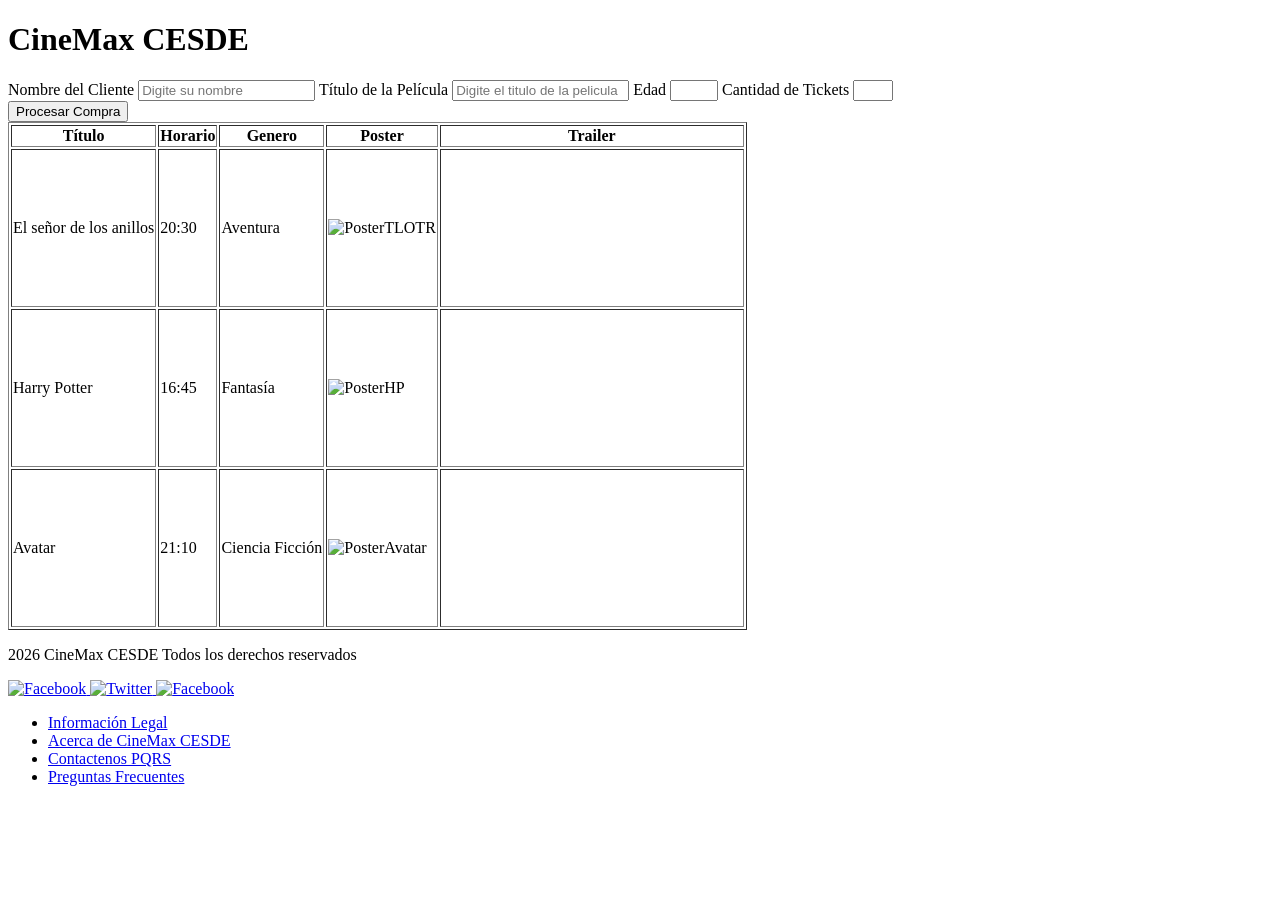
==== index.html @ 072d45e1 "Se modifican algunos aspectos del codigo HTML de acuerdo a conceptos mas avanzados vistos durante el" ====
<!DOCTYPE html>
<html lang="en">
<head>
    <meta charset="UTF-8">
    <meta name="viewport" content="width=device-width, initial-scale=1.0">
    <link rel="stylesheet" href="/proyectoIntegrador/CSS/style.css">
    <title>CineMax CESDE</title>
</head>
<body>
    <header>
        <h1>CineMax CESDE</h1>
    </header>
    <main>
        <section class="main_content">
            <div class="ticket_purchase">
                    <form action="">
                        <div class="form_purchase">
                            <label for="" class="">Nombre del Cliente
                                <input type="text" name="" id="" placeholder="Digite su nombre" class="purchase_input" aria-label="Nombre del Cliente">
                            </label>
                            <label for="">Título de la Película
                                <input type="text" name="" id="" placeholder="Digite el titulo de la pelicula" class="purchase_input" aria-label="Titulo de la Pelicula">
                            </label>
                            <label for="">Edad
                                <input type="number" name="" id="" min="2" max="99" class="purchase_input" aria-label="Edad">
                            </label>
                            <label for="">Cantidad de Tickets
                                <input type="number" name="" id="" min="1" max="9" class="purchase_input" aria-label="Cantidad de Tickets">
                            </label>
                        </div>
                        <div class="form_actions">
                            <button type="submit">Procesar Compra</button>
                        </div>
                    </form>
            </div>
            <div class="movies_list">
                 <!--Creación de la tabla contenedora de la cartelera de cine-->
                <table border="1">
                    <thead>
                        <!--Definición de los titulos en las columnas de la tabla-->
                        <tr>
                            <th>Título</th>
                            <th>Horario</th>
                            <th>Genero</th>
                            <th>Poster</th>
                            <th>Trailer</th>
                        </tr>
                    </thead>
                    <tbody>
                        <tr>
                            <td>El señor de los anillos</td>
                            <td>20:30</td>
                            <td>Aventura</td>
                            <td>
                                <img src="/proyectoIntegrador/img/TLOTR.jpg" alt="PosterTLOTR">
                            </td>
                            <td>
                                <iframe src="https://www.youtube.com/embed/LbfMDwc4azU?si=qCzIuHfO63Cb4S1R" frameborder="0" title="TrailerTLOTF"></iframe>
                            </td>
                        </tr>
                        <tr>
                            <td>Harry Potter</td>
                            <td>16:45</td>
                            <td>Fantasía</td>
                            <td>
                                <img src="/proyectoIntegrador/img/HPOOF.jpg" alt="PosterHP">
                            </td>
                            <td>
                                <iframe src="https://www.youtube.com/embed/jdEulcjAvQI?si=0uWUv2d4bIsIaGHV" title="TrailerHP" frameborder="0"></iframe>
                            </td>
                        </tr>
                        <tr>
                            <td>Avatar</td>
                            <td>21:10</td>
                            <td>Ciencia Ficción</td>
                            <td>
                                <img src="/proyectoIntegrador/img/Avatar.jpg" alt="PosterAvatar">
                            </td>
                            <td>
                                <iframe src="https://www.youtube.com/embed/aVdO-cx-McA?si=-df82sQ8AcmzRlBI" frameborder="0" title="AvatarTrailer"></iframe>
                            </td>
                        </tr>
                    </tbody>
                </table>
            </div>        
        </section>
    </main>
    <footer>
        <section class="footer_information">
            <div class="footer_version">
                <p>2026 CineMax CESDE Todos los derechos reservados</p>
            </div>
            <div class="footer_contact">
                <a href="#" class="social_link" aria-label="Facebook">
                    <img src="" alt="Facebook">
                </a>
                <a href="#" class="social_link" aria-label="Twitter">
                    <img src="" alt="Twitter">
                </a>
                <a href="#" class="social_link" aria-label="Instagram">
                    <img src="" alt="Facebook">
                </a>
            </div>
            <div class="footer_legal">
                <ul>
                    <li>
                        <a href="#">Información Legal</a>
                    </li>
                    <li>
                        <a href="#">Acerca de CineMax CESDE</a>
                    </li>
                    <li>
                        <a href="#">Contactenos PQRS</a>
                    </li>
                    <li>
                        <a href="#">Preguntas Frecuentes</a>
                    </li>
                </ul>
            </div>
        </section>
    </footer>
</body>
</html>
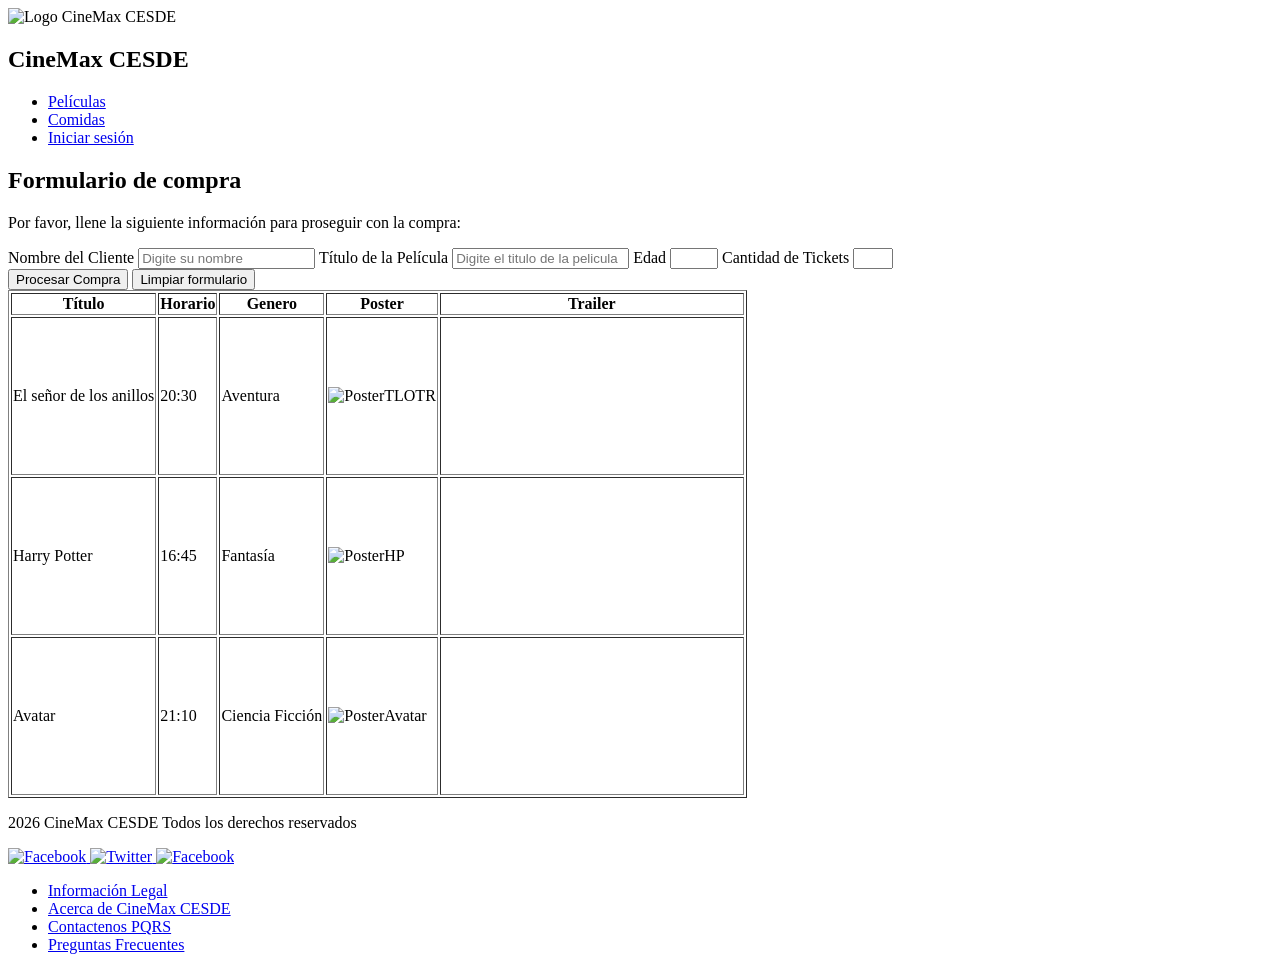
==== commit ce30cb99: "Se agregan las imagenes para el contacto y el logo de la pagina. Se agrega la hoja de estilos y los " ====
--- a/index.html
+++ b/index.html
@@ -8,30 +8,46 @@
 </head>
 <body>
     <header>
-        <h1>CineMax CESDE</h1>
+        <section class="header_section">
+            <div class="header_brand">
+                <img src="/proyectoIntegrador/img/logo1.png" alt="Logo CineMax CESDE" class="header_logo">
+                <h1 class="header_title">CineMax CESDE</h1>
+            </div>
+            <nav class="header_nav">
+                <ul>
+                    <li><a href="#">Películas</a></li>
+                    <li><a href="#">Comidas</a></li>
+                    <li><a href="#">Iniciar sesión</a></li>
+                </ul>
+            </nav>
+        </section>
+
     </header>
     <main>
         <section class="main_content">
             <div class="ticket_purchase">
-                    <form action="">
-                        <div class="form_purchase">
-                            <label for="" class="">Nombre del Cliente
-                                <input type="text" name="" id="" placeholder="Digite su nombre" class="purchase_input" aria-label="Nombre del Cliente">
-                            </label>
-                            <label for="">Título de la Película
-                                <input type="text" name="" id="" placeholder="Digite el titulo de la pelicula" class="purchase_input" aria-label="Titulo de la Pelicula">
-                            </label>
-                            <label for="">Edad
-                                <input type="number" name="" id="" min="2" max="99" class="purchase_input" aria-label="Edad">
-                            </label>
-                            <label for="">Cantidad de Tickets
-                                <input type="number" name="" id="" min="1" max="9" class="purchase_input" aria-label="Cantidad de Tickets">
-                            </label>
-                        </div>
-                        <div class="form_actions">
-                            <button type="submit">Procesar Compra</button>
-                        </div>
-                    </form>
+                <h2><strong>Formulario de compra</strong></h2>
+                <p>Por favor, llene la siguiente información para proseguir con la compra: </p>
+                <form action="">
+                    <div class="form_purchase">
+                        <label for="" class="">Nombre del Cliente
+                            <input type="text" name="" id="" placeholder="Digite su nombre" class="purchase_input" aria-label="Nombre del Cliente" required>
+                        </label>
+                        <label for="">Título de la Película
+                            <input type="text" name="" id="" placeholder="Digite el titulo de la pelicula" class="purchase_input" aria-label="Titulo de la Pelicula" required>
+                        </label>
+                         <label for="">Edad
+                             <input type="number" name="" id="" min="2" max="99" class="purchase_input" aria-label="Edad" required>
+                        </label>
+                        <label for="">Cantidad de Tickets
+                             <input type="number" name="" id="" min="1" max="9" class="purchase_input" aria-label="Cantidad de Tickets" required>
+                        </label>
+                    </div>
+                    <div class="form_actions">
+                        <button type="submit">Procesar Compra</button>
+                        <button type="reset">Limpiar formulario</button>
+                    </div>
+                </form>
             </div>
             <div class="movies_list">
                  <!--Creación de la tabla contenedora de la cartelera de cine-->
@@ -92,13 +108,13 @@
             </div>
             <div class="footer_contact">
                 <a href="#" class="social_link" aria-label="Facebook">
-                    <img src="" alt="Facebook">
+                    <img src="/proyectoIntegrador/img/Facebook.svg" alt="Facebook">
                 </a>
                 <a href="#" class="social_link" aria-label="Twitter">
-                    <img src="" alt="Twitter">
+                    <img src="/proyectoIntegrador/img/Twitter.svg" alt="Twitter">
                 </a>
                 <a href="#" class="social_link" aria-label="Instagram">
-                    <img src="" alt="Facebook">
+                    <img src="/proyectoIntegrador/img/Intagram.svg" alt="Facebook">
                 </a>
             </div>
             <div class="footer_legal">
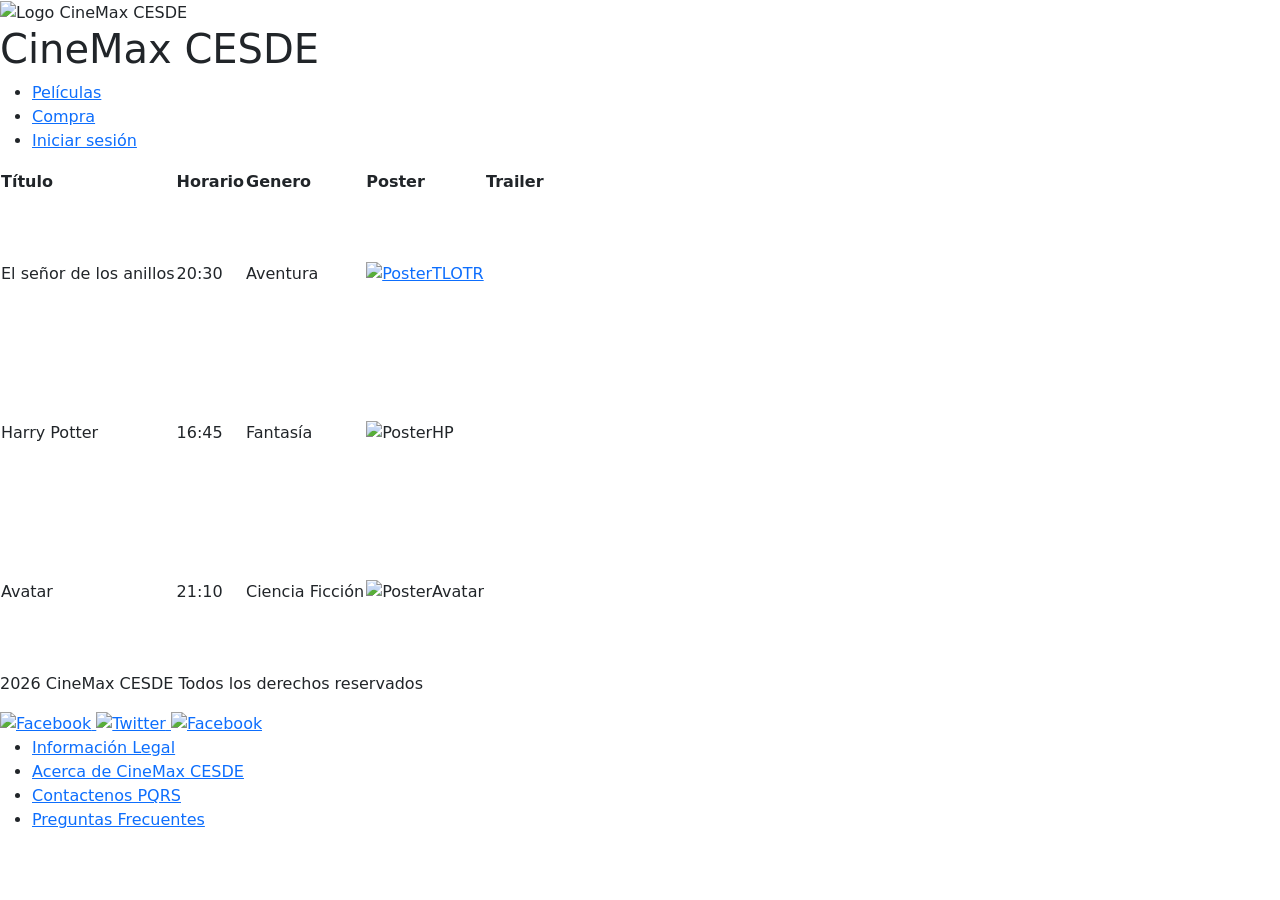
==== commit 770b481e: "Se separa la lista de peliculas y el formulario de compra en dos paginas diferentes antes de aplicar" ====
--- a/index.html
+++ b/index.html
@@ -3,6 +3,7 @@
 <head>
     <meta charset="UTF-8">
     <meta name="viewport" content="width=device-width, initial-scale=1.0">
+    <link href="https://cdn.jsdelivr.net/npm/bootstrap@5.3.8/dist/css/bootstrap.min.css" rel="stylesheet" integrity="sha384-sRIl4kxILFvY47J16cr9ZwB07vP4J8+LH7qKQnuqkuIAvNWLzeN8tE5YBujZqJLB" crossorigin="anonymous">
     <link rel="stylesheet" href="/proyectoIntegrador/CSS/style.css">
     <title>CineMax CESDE</title>
 </head>
@@ -15,8 +16,8 @@
             </div>
             <nav class="header_nav">
                 <ul>
-                    <li><a href="#">Películas</a></li>
-                    <li><a href="#">Comidas</a></li>
+                    <li><a href="/proyectoIntegrador/index.html">Películas</a></li>
+                    <li><a href="/proyectoIntegrador/purchaseForm.html">Compra</a></li>
                     <li><a href="#">Iniciar sesión</a></li>
                 </ul>
             </nav>
@@ -24,34 +25,10 @@
 
     </header>
     <main>
-        <section class="main_content">
-            <div class="ticket_purchase">
-                <h2><strong>Formulario de compra</strong></h2>
-                <p>Por favor, llene la siguiente información para proseguir con la compra: </p>
-                <form action="">
-                    <div class="form_purchase">
-                        <label for="" class="">Nombre del Cliente
-                            <input type="text" name="" id="" placeholder="Digite su nombre" class="purchase_input" aria-label="Nombre del Cliente" required>
-                        </label>
-                        <label for="">Título de la Película
-                            <input type="text" name="" id="" placeholder="Digite el titulo de la pelicula" class="purchase_input" aria-label="Titulo de la Pelicula" required>
-                        </label>
-                         <label for="">Edad
-                             <input type="number" name="" id="" min="2" max="99" class="purchase_input" aria-label="Edad" required>
-                        </label>
-                        <label for="">Cantidad de Tickets
-                             <input type="number" name="" id="" min="1" max="9" class="purchase_input" aria-label="Cantidad de Tickets" required>
-                        </label>
-                    </div>
-                    <div class="form_actions">
-                        <button type="submit">Procesar Compra</button>
-                        <button type="reset">Limpiar formulario</button>
-                    </div>
-                </form>
-            </div>
+        <section class="main_content"> 
             <div class="movies_list">
                  <!--Creación de la tabla contenedora de la cartelera de cine-->
-                <table border="1">
+                <table>
                     <thead>
                         <!--Definición de los titulos en las columnas de la tabla-->
                         <tr>
@@ -68,7 +45,9 @@
                             <td>20:30</td>
                             <td>Aventura</td>
                             <td>
-                                <img src="/proyectoIntegrador/img/TLOTR.jpg" alt="PosterTLOTR">
+                                <a href="">
+                                    <img src="/proyectoIntegrador/img/TLOTR.jpg" alt="PosterTLOTR">
+                                </a>                                
                             </td>
                             <td>
                                 <iframe src="https://www.youtube.com/embed/LbfMDwc4azU?si=qCzIuHfO63Cb4S1R" frameborder="0" title="TrailerTLOTF"></iframe>
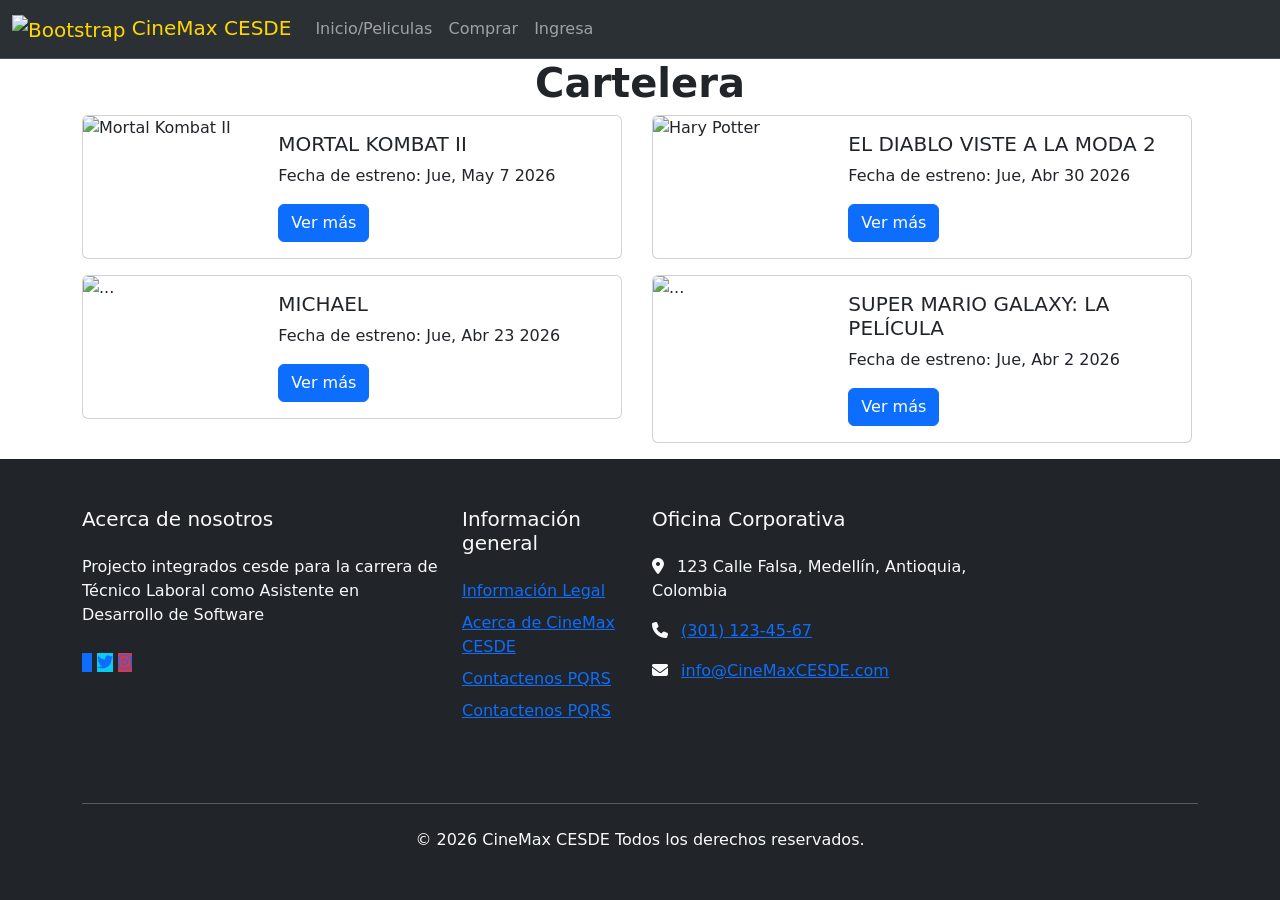
==== commit 14a35fbe: "Se agreegan estilos bootstrap al la pagina de inicio la cual es la misma pagina donde se ve la carte" ====
--- a/index.html
+++ b/index.html
@@ -1,118 +1,171 @@
 <!DOCTYPE html>
 <html lang="en">
+
 <head>
     <meta charset="UTF-8">
     <meta name="viewport" content="width=device-width, initial-scale=1.0">
-    <link href="https://cdn.jsdelivr.net/npm/bootstrap@5.3.8/dist/css/bootstrap.min.css" rel="stylesheet" integrity="sha384-sRIl4kxILFvY47J16cr9ZwB07vP4J8+LH7qKQnuqkuIAvNWLzeN8tE5YBujZqJLB" crossorigin="anonymous">
+    <link href="https://cdn.jsdelivr.net/npm/bootstrap@5.3.8/dist/css/bootstrap.min.css" rel="stylesheet"
+        integrity="sha384-sRIl4kxILFvY47J16cr9ZwB07vP4J8+LH7qKQnuqkuIAvNWLzeN8tE5YBujZqJLB" crossorigin="anonymous">
+        <link href="https://cdnjs.cloudflare.com/ajax/libs/font-awesome/6.4.2/css/all.min.css" rel="stylesheet">
     <link rel="stylesheet" href="/proyectoIntegrador/CSS/style.css">
     <title>CineMax CESDE</title>
 </head>
+
 <body>
     <header>
-        <section class="header_section">
-            <div class="header_brand">
-                <img src="/proyectoIntegrador/img/logo1.png" alt="Logo CineMax CESDE" class="header_logo">
-                <h1 class="header_title">CineMax CESDE</h1>
-            </div>
-            <nav class="header_nav">
-                <ul>
-                    <li><a href="/proyectoIntegrador/index.html">Películas</a></li>
-                    <li><a href="/proyectoIntegrador/purchaseForm.html">Compra</a></li>
-                    <li><a href="#">Iniciar sesión</a></li>
-                </ul>
-            </nav>
-        </section>
-
+        <nav class="navbar navbar-expand-lg bg-body-tertiary bg-dark border-bottom border-body" data-bs-theme="dark">
+            <section class="container-fluid">
+                <a class="navbar-brand" href="#" style="color: #FFD700;">
+                    <img src="/proyectoIntegrador/img/logo1.png" alt="Bootstrap" width="30" height="24" class="header_img">
+                    CineMax CESDE
+                </a>
+                <button class="navbar-toggler" type="button" data-bs-toggle="collapse" data-bs-target="#navbarNavAltMarkup" aria-controls="navbarNavAltMarkup" aria-expanded="false" aria-label="Toggle navigation">
+                <span class="navbar-toggler-icon"></span>
+                </button>
+                <section class="collapse navbar-collapse" id="navbarNavAltMarkup">
+                    <sectin class="navbar-nav">
+                        <a class="nav-link font_color" aria-current="page" href="/proyectoIntegrador/index.html">Inicio/Peliculas</a>
+                        <a class="nav-link font_color" href="/proyectoIntegrador/purchaseForm.html">Comprar</a>
+                        <a class="nav-link font_color" href="#">Ingresa</a>
+                    </section>
+                </section>
+            </section>
+        </nav>
     </header>
     <main>
-        <section class="main_content"> 
-            <div class="movies_list">
-                 <!--Creación de la tabla contenedora de la cartelera de cine-->
-                <table>
-                    <thead>
-                        <!--Definición de los titulos en las columnas de la tabla-->
-                        <tr>
-                            <th>Título</th>
-                            <th>Horario</th>
-                            <th>Genero</th>
-                            <th>Poster</th>
-                            <th>Trailer</th>
-                        </tr>
-                    </thead>
-                    <tbody>
-                        <tr>
-                            <td>El señor de los anillos</td>
-                            <td>20:30</td>
-                            <td>Aventura</td>
-                            <td>
-                                <a href="">
-                                    <img src="/proyectoIntegrador/img/TLOTR.jpg" alt="PosterTLOTR">
-                                </a>                                
-                            </td>
-                            <td>
-                                <iframe src="https://www.youtube.com/embed/LbfMDwc4azU?si=qCzIuHfO63Cb4S1R" frameborder="0" title="TrailerTLOTF"></iframe>
-                            </td>
-                        </tr>
-                        <tr>
-                            <td>Harry Potter</td>
-                            <td>16:45</td>
-                            <td>Fantasía</td>
-                            <td>
-                                <img src="/proyectoIntegrador/img/HPOOF.jpg" alt="PosterHP">
-                            </td>
-                            <td>
-                                <iframe src="https://www.youtube.com/embed/jdEulcjAvQI?si=0uWUv2d4bIsIaGHV" title="TrailerHP" frameborder="0"></iframe>
-                            </td>
-                        </tr>
-                        <tr>
-                            <td>Avatar</td>
-                            <td>21:10</td>
-                            <td>Ciencia Ficción</td>
-                            <td>
-                                <img src="/proyectoIntegrador/img/Avatar.jpg" alt="PosterAvatar">
-                            </td>
-                            <td>
-                                <iframe src="https://www.youtube.com/embed/aVdO-cx-McA?si=-df82sQ8AcmzRlBI" frameborder="0" title="AvatarTrailer"></iframe>
-                            </td>
-                        </tr>
-                    </tbody>
-                </table>
-            </div>        
+         <section class="container">
+                <section class="grid-box col-12 text-center container_cartelera">
+                    <h1 class="container_cartelera"><strong>Cartelera</strong></h1>
+                </section>
+            <section class="row">
+                <section class="grid-box col-sm-12 col-md-3 col-lg-6 movie_card">
+                    <section class="card mb-3" style="max-width: 540px;">
+                        <section class="row g-0">
+                            <section class="col-md-4">
+                                <img src="/proyectoIntegrador/img/MortalKombat.jpg" class="img-fluid rounded-start"
+                                    alt="Mortal Kombat II">
+                            </section>
+                            <section class="col-md-8">
+                                <section class="card-body">
+                                    <h5 class="card-title">MORTAL KOMBAT II</h5>
+                                    <p>Fecha de estreno: Jue, May 7 2026</p>
+                                    <a href="#" class="btn btn-primary allButton">Ver más</a>
+                                </section>
+                            </section>
+                        </section>
+                    </section>
+                </section>
+                <section class="grid-box col-sm-12 col-md-3 col-lg-6 movie_card">
+                    <section class="card mb-3" style="max-width: 540px;">
+                        <section class="row g-0">
+                            <section class="col-md-4">
+                                <img src="/proyectoIntegrador/img/elDiabloVisteAlaModa.jpg"
+                                    class="img-fluid rounded-start" alt="Hary Potter">
+                            </section>
+                            <section class="col-md-8">
+                                <section class="card-body">
+                                    <h5 class="card-title">EL DIABLO VISTE A LA MODA 2</h5>
+                                    <P>Fecha de estreno: Jue, Abr 30 2026</P>
+                                    <a href="#" class="btn btn-primary allButton">Ver más</a>
+                                </section>
+                            </section>
+                        </section>
+                    </section>
+                </section>
+                <section class="grid-box col-sm-12 col-md-3 col-lg-6 movie_card">
+                    <section class="card mb-3" style="max-width: 540px;">
+                        <section class="row g-0">
+                            <section class="col-md-4">
+                                <img src="/proyectoIntegrador/img/Michael.jpg" class="img-fluid rounded-start"
+                                    alt="...">
+                            </section>
+                            <section class="col-md-8">
+                                <section class="card-body">
+                                    <h5 class="card-title">MICHAEL</h5>
+                                    <p>Fecha de estreno: Jue, Abr 23 2026</p>
+                                    <a href="#" class="btn btn-primary allButton">Ver más</a>
+                                </section>
+                            </section>
+                        </section>
+                    </section>
+                </section>
+                <section class="grid-box col-sm-12 col-md-3 col-lg-6 movie_card">
+                    <section class="card mb-3" style="max-width: 540px;">
+                        <section class="row g-0">
+                            <section class="col-md-4">
+                                <img src="/proyectoIntegrador/img/SuperMarioGalaxy.jpg" class="img-fluid rounded-start"
+                                    alt="...">
+                            </section>
+                            <section class="col-md-8">
+                                <section class="card-body">
+                                    <h5 class="card-title">SUPER MARIO GALAXY: LA PELÍCULA</h5>
+                                    <p>Fecha de estreno: Jue, Abr 2 2026</p>
+                                    <a href="#" class="btn btn-primary allButton">Ver más</a>
+                                </section>
+                            </section>
+                        </section>
+                    </section>
+                </section>
+            </section>
         </section>
     </main>
-    <footer>
-        <section class="footer_information">
-            <div class="footer_version">
-                <p>2026 CineMax CESDE Todos los derechos reservados</p>
-            </div>
-            <div class="footer_contact">
-                <a href="#" class="social_link" aria-label="Facebook">
-                    <img src="/proyectoIntegrador/img/Facebook.svg" alt="Facebook">
-                </a>
-                <a href="#" class="social_link" aria-label="Twitter">
-                    <img src="/proyectoIntegrador/img/Twitter.svg" alt="Twitter">
-                </a>
-                <a href="#" class="social_link" aria-label="Instagram">
-                    <img src="/proyectoIntegrador/img/Intagram.svg" alt="Facebook">
-                </a>
-            </div>
-            <div class="footer_legal">
-                <ul>
-                    <li>
-                        <a href="#">Información Legal</a>
-                    </li>
-                    <li>
-                        <a href="#">Acerca de CineMax CESDE</a>
-                    </li>
-                    <li>
-                        <a href="#">Contactenos PQRS</a>
-                    </li>
-                    <li>
-                        <a href="#">Preguntas Frecuentes</a>
-                    </li>
-                </ul>
-            </div>
+    
+    <footer class="bg-dark text-light py-5">
+        <section class="container">
+            <section class="row g-4">
+                <!-- Company Info -->
+                <section class="col-lg-4 col-md-6">
+                    <h5 class="mb-4">Acerca de nosotros</h5>
+                    <p class="mb-4">Projecto integrados cesde para la carrera de Técnico Laboral como Asistente en Desarrollo de Software</p>
+                    <section class="social-links">
+                        <a href="#" class="social-icon bg-primary"><i class="fab fa-facebook-f"></i></a>
+                        <a href="#" class="social-icon bg-info"><i class="fab fa-twitter"></i></a>
+                        <a href="#" class="social-icon bg-danger"><i class="fab fa-instagram"></i></a>
+                    </section>
+                </section>
+
+                <!-- Quick Links -->
+                <section class="col-lg-2 col-md-6">
+                    <h5 class="mb-4">Información general</h5>
+                    <ul class="list-unstyled">
+                        <li class="mb-2"><a href="#" class="footer-link">Información Legal</a></li>
+                        <li class="mb-2"><a href="#" class="footer-link">Acerca de CineMax CESDE</a></li>
+                        <li class="mb-2"><a href="#" class="footer-link">Contactenos PQRS</a></li>
+                        <li class="mb-2"><a href="#" class="footer-link">Contactenos PQRS</a></li>
+                    </ul>
+                </section>
+                <!-- Contact Info -->
+                <section class="col-lg-4 col-md-6">
+                    <h5 class="mb-4">Oficina Corporativa</h5>
+                    <ul class="list-unstyled">
+                        <li class="mb-3">
+                            <i class="fas fa-map-marker-alt me-2"></i>
+                            123 Calle Falsa, Medellín, Antioquia, Colombia
+                        </li>
+                        <li class="mb-3">
+                            <i class="fas fa-phone me-2"></i>
+                            <a href="tel:+1234567890" class="footer-link"> (301) 123-45-67</a>
+                        </li>
+                        <li class="mb-3">
+                            <i class="fas fa-envelope me-2"></i>
+                            <a href="mailto:contact@example.com" class="footer-link"> info@CineMaxCESDE.com</a>
+                        </li>
+                    </ul>
+                </section>
+            </section>
+
+            <!-- Copyright -->
+            <section class="row mt-5">
+                <section class="col-12">
+                    <hr class="mb-4">
+                    <section class="text-center">
+                        <p class="mb-0">&copy; 2026 CineMax CESDE Todos los derechos reservados.</p>
+                    </section>
+                </section>
+            </section>
         </section>
     </footer>
+    
 </body>
+
 </html>
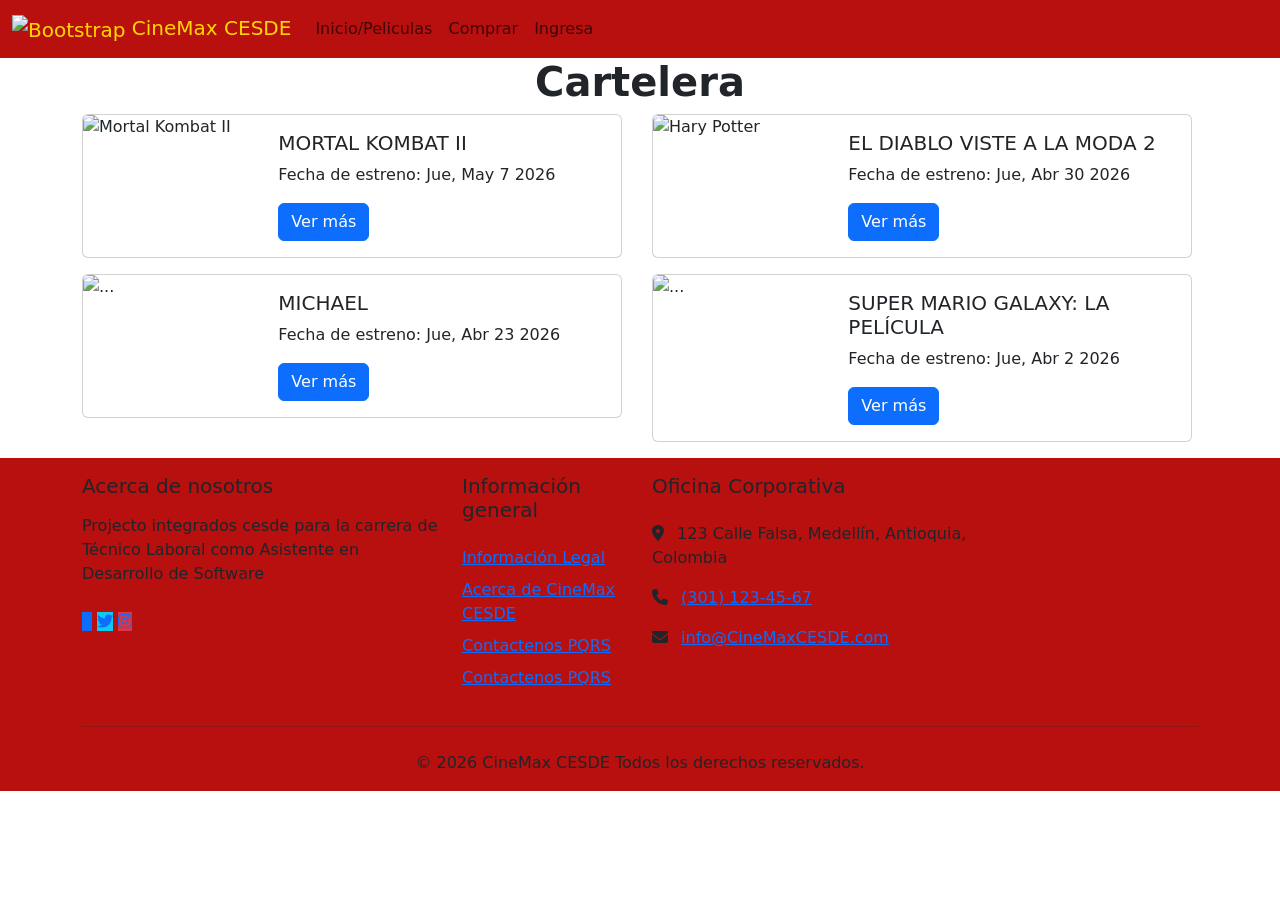
==== commit 5d596d47: "Se ha realizado la creación de la pagina que muestra el detalle de la pelicula la cual contiene el p" ====
--- a/index.html
+++ b/index.html
@@ -6,40 +6,45 @@
     <meta name="viewport" content="width=device-width, initial-scale=1.0">
     <link href="https://cdn.jsdelivr.net/npm/bootstrap@5.3.8/dist/css/bootstrap.min.css" rel="stylesheet"
         integrity="sha384-sRIl4kxILFvY47J16cr9ZwB07vP4J8+LH7qKQnuqkuIAvNWLzeN8tE5YBujZqJLB" crossorigin="anonymous">
-        <link href="https://cdnjs.cloudflare.com/ajax/libs/font-awesome/6.4.2/css/all.min.css" rel="stylesheet">
+    <link href="https://cdnjs.cloudflare.com/ajax/libs/font-awesome/6.4.2/css/all.min.css" rel="stylesheet">
     <link rel="stylesheet" href="/proyectoIntegrador/CSS/style.css">
     <title>CineMax CESDE</title>
 </head>
 
 <body>
     <header>
-        <nav class="navbar navbar-expand-lg bg-body-tertiary bg-dark border-bottom border-body" data-bs-theme="dark">
+        <nav class="navbar navbar-expand-lg" style="background-color: #B80F0F;">
             <section class="container-fluid">
                 <a class="navbar-brand" href="#" style="color: #FFD700;">
-                    <img src="/proyectoIntegrador/img/logo1.png" alt="Bootstrap" width="30" height="24" class="header_img">
+                    <img src="/proyectoIntegrador/img/logo1.png" alt="Bootstrap" width="30" height="24"
+                        class="header_img">
                     CineMax CESDE
                 </a>
-                <button class="navbar-toggler" type="button" data-bs-toggle="collapse" data-bs-target="#navbarNavAltMarkup" aria-controls="navbarNavAltMarkup" aria-expanded="false" aria-label="Toggle navigation">
-                <span class="navbar-toggler-icon"></span>
+                <button class="navbar-toggler" type="button" data-bs-toggle="collapse"
+                    data-bs-target="#navbarNavAltMarkup" aria-controls="navbarNavAltMarkup" aria-expanded="false"
+                    aria-label="Toggle navigation">
+                    <span class="navbar-toggler-icon"></span>
                 </button>
                 <section class="collapse navbar-collapse" id="navbarNavAltMarkup">
                     <sectin class="navbar-nav">
-                        <a class="nav-link font_color" aria-current="page" href="/proyectoIntegrador/index.html">Inicio/Peliculas</a>
+                        <a class="nav-link font_color" aria-current="page"
+                            href="/proyectoIntegrador/index.html">Inicio/Peliculas</a>
                         <a class="nav-link font_color" href="/proyectoIntegrador/purchaseForm.html">Comprar</a>
                         <a class="nav-link font_color" href="#">Ingresa</a>
-                    </section>
                 </section>
+            </section>
             </section>
         </nav>
     </header>
     <main>
-         <section class="container">
-                <section class="grid-box col-12 text-center container_cartelera">
-                    <h1 class="container_cartelera"><strong>Cartelera</strong></h1>
-                </section>
+        <section class="container">
+            <section class="grid-box col-12 text-center container_cartelera">
+                <h1 class="container_cartelera"><strong>Cartelera</strong></h1>
+            </section>
             <section class="row">
                 <section class="grid-box col-sm-12 col-md-3 col-lg-6 movie_card">
                     <section class="card mb-3" style="max-width: 540px;">
+                        <!-- g-0 elimina todos los margenes/espacios en el sistema de cuadriculas -->
                         <section class="row g-0">
                             <section class="col-md-4">
                                 <img src="/proyectoIntegrador/img/MortalKombat.jpg" class="img-fluid rounded-start"
@@ -66,7 +71,8 @@
                                 <section class="card-body">
                                     <h5 class="card-title">EL DIABLO VISTE A LA MODA 2</h5>
                                     <P>Fecha de estreno: Jue, Abr 30 2026</P>
-                                    <a href="#" class="btn btn-primary allButton">Ver más</a>
+                                    <a href="/proyectoIntegrador/movieDetails.html"
+                                        class="btn btn-primary allButton">Ver más</a>
                                 </section>
                             </section>
                         </section>
@@ -109,14 +115,21 @@
             </section>
         </section>
     </main>
-    
-    <footer class="bg-dark text-light py-5">
+
+    <!-- py-1 añade espacio vertical (relleno o padding) -->
+    <footer class="py-3 footer_information" style="background-color: #B80F0F;">
         <section class="container">
             <section class="row g-4">
                 <!-- Company Info -->
+                <!-- El primero col-lg sirve para definir que el elemento ocupara x numero de las 12 columnas disponibles
+                 para pantallas grandes (992px en adelante).
+                 El segundo col-md sirve para definir que el elemento ocupara x numero de las 12 columnas disponibles
+                 para pantallas medianas (computadoras de escritorio) -->
                 <section class="col-lg-4 col-md-6">
-                    <h5 class="mb-4">Acerca de nosotros</h5>
-                    <p class="mb-4">Projecto integrados cesde para la carrera de Técnico Laboral como Asistente en Desarrollo de Software</p>
+                    <!-- la clase mb- sirve para agregar margen inferior (separación) -->
+                    <h5 class="mb-3">Acerca de nosotros</h5>
+                    <p class="mb-4">Projecto integrados cesde para la carrera de Técnico Laboral como Asistente en
+                        Desarrollo de Software</p>
                     <section class="social-links">
                         <a href="#" class="social-icon bg-primary"><i class="fab fa-facebook-f"></i></a>
                         <a href="#" class="social-icon bg-info"><i class="fab fa-twitter"></i></a>
@@ -155,7 +168,8 @@
             </section>
 
             <!-- Copyright -->
-            <section class="row mt-5">
+            <!-- mt- añade margen superior al elemento -->
+            <section class="row mt-1">
                 <section class="col-12">
                     <hr class="mb-4">
                     <section class="text-center">
@@ -165,7 +179,10 @@
             </section>
         </section>
     </footer>
-    
+    <script src="https://cdn.jsdelivr.net/npm/bootstrap@5.3.8/dist/js/bootstrap.bundle.min.js"
+        integrity="sha384-FKyoEForCGlyvwx9Hj09JcYn3nv7wiPVlz7YYwJrWVcXK/BmnVDxM+D2scQbITxI"
+        crossorigin="anonymous"></script>
+
 </body>
 
 </html>
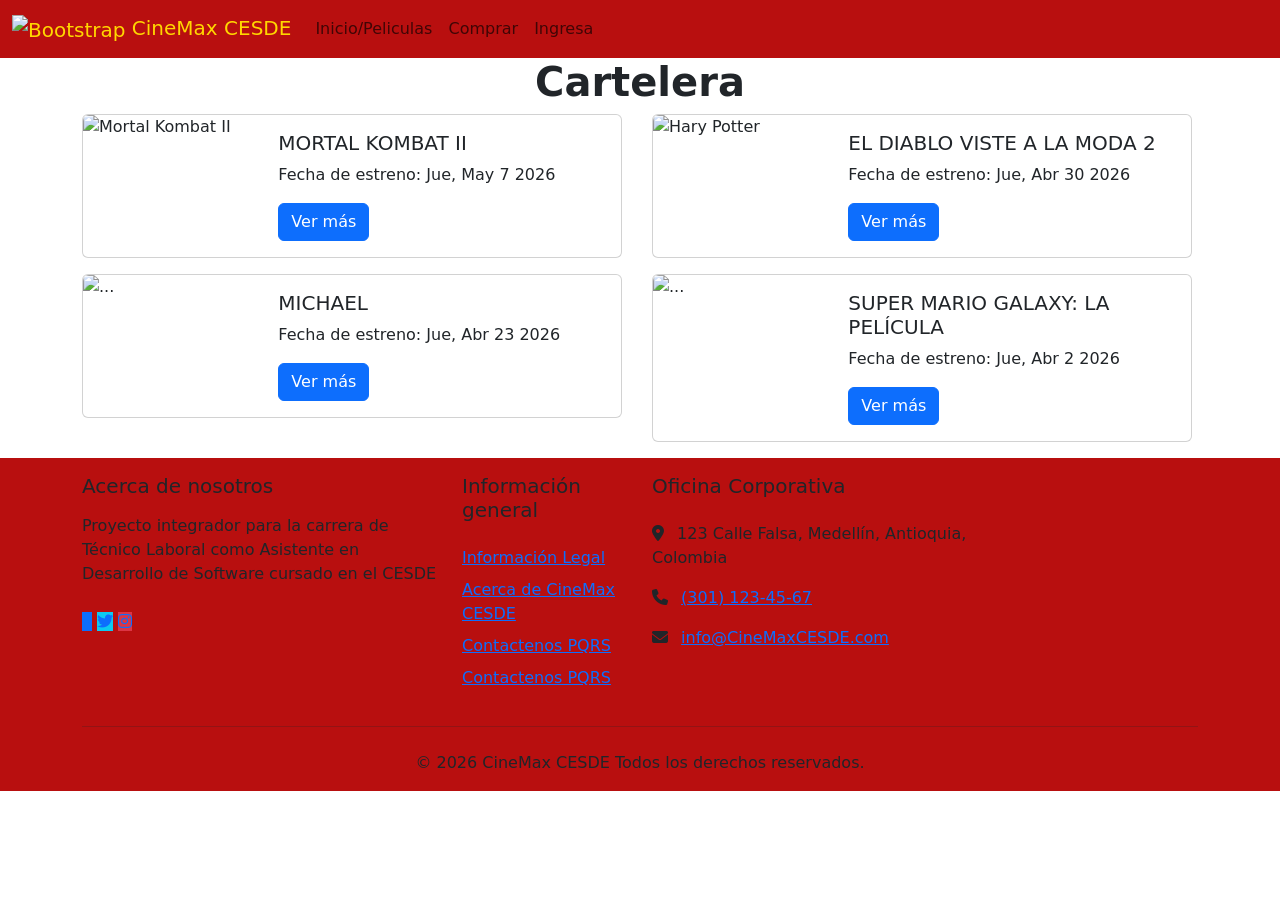
==== commit bbae578e: "Se agregan estilos a los campos de tipo fecha, hora y listas desplegables del formulario de compra. " ====
--- a/index.html
+++ b/index.html
@@ -37,7 +37,9 @@
         </nav>
     </header>
     <main>
+        <!-- Se genera el contenedor que contiene las demas etiquetas -->
         <section class="container">
+            <!-- Se determina que ocupara un espacio de 12 columnas para el total del contenedor -->
             <section class="grid-box col-12 text-center container_cartelera">
                 <h1 class="container_cartelera"><strong>Cartelera</strong></h1>
             </section>
@@ -128,8 +130,8 @@
                 <section class="col-lg-4 col-md-6">
                     <!-- la clase mb- sirve para agregar margen inferior (separación) -->
                     <h5 class="mb-3">Acerca de nosotros</h5>
-                    <p class="mb-4">Projecto integrados cesde para la carrera de Técnico Laboral como Asistente en
-                        Desarrollo de Software</p>
+                    <p class="mb-4">Proyecto integrador para la carrera de Técnico Laboral como Asistente en
+                        Desarrollo de Software cursado en el CESDE</p>
                     <section class="social-links">
                         <a href="#" class="social-icon bg-primary"><i class="fab fa-facebook-f"></i></a>
                         <a href="#" class="social-icon bg-info"><i class="fab fa-twitter"></i></a>
@@ -167,10 +169,10 @@
                 </section>
             </section>
 
-            <!-- Copyright -->
             <!-- mt- añade margen superior al elemento -->
             <section class="row mt-1">
                 <section class="col-12">
+                    <!-- Genera la linea visible que separa los links de la declaración de derechos -->
                     <hr class="mb-4">
                     <section class="text-center">
                         <p class="mb-0">&copy; 2026 CineMax CESDE Todos los derechos reservados.</p>
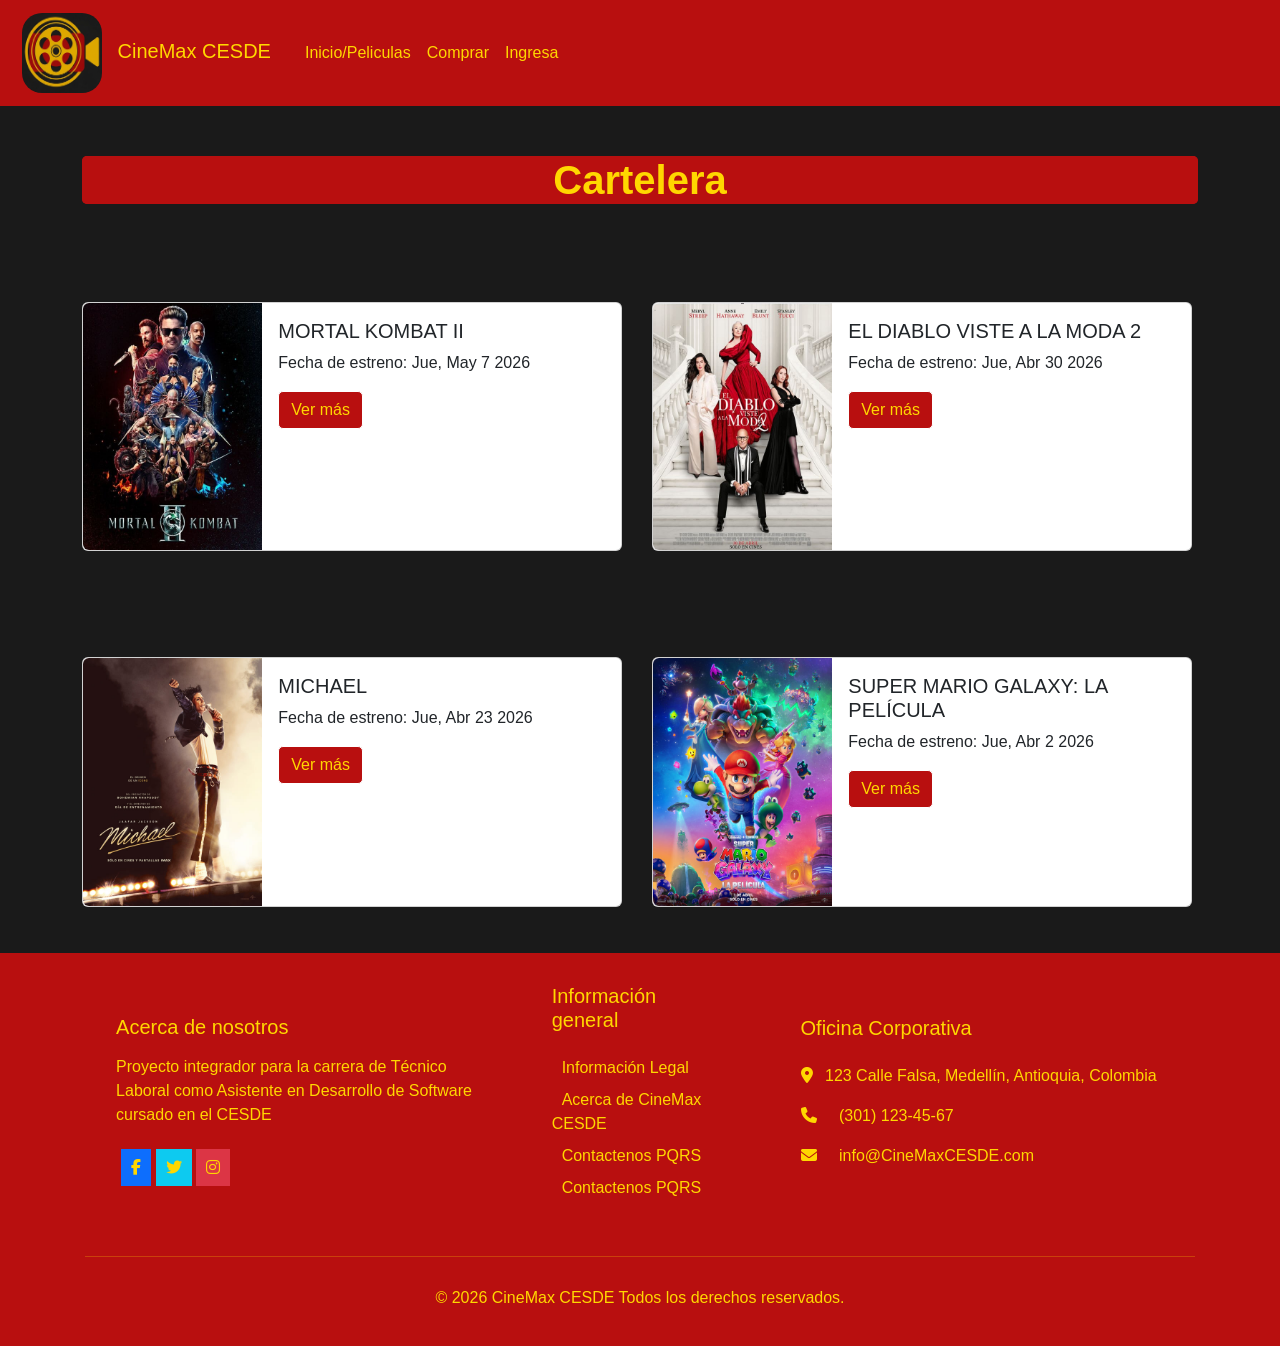
==== commit b4104600: "Se modifica la ruta relativa de los archivos para el correcto funcionamiento de la publicación de la" ====
--- a/index.html
+++ b/index.html
@@ -7,7 +7,7 @@
     <link href="https://cdn.jsdelivr.net/npm/bootstrap@5.3.8/dist/css/bootstrap.min.css" rel="stylesheet"
         integrity="sha384-sRIl4kxILFvY47J16cr9ZwB07vP4J8+LH7qKQnuqkuIAvNWLzeN8tE5YBujZqJLB" crossorigin="anonymous">
     <link href="https://cdnjs.cloudflare.com/ajax/libs/font-awesome/6.4.2/css/all.min.css" rel="stylesheet">
-    <link rel="stylesheet" href="/proyectoIntegrador/CSS/style.css">
+    <link rel="stylesheet" href="./CSS/style.css">
     <title>CineMax CESDE</title>
 </head>
 
@@ -16,7 +16,7 @@
         <nav class="navbar navbar-expand-lg" style="background-color: #B80F0F;">
             <section class="container-fluid">
                 <a class="navbar-brand" href="#" style="color: #FFD700;">
-                    <img src="/proyectoIntegrador/img/logo1.png" alt="Bootstrap" width="30" height="24"
+                    <img src="./img/logo1.png" alt="Bootstrap" width="30" height="24"
                         class="header_img">
                     CineMax CESDE
                 </a>
@@ -28,8 +28,8 @@
                 <section class="collapse navbar-collapse" id="navbarNavAltMarkup">
                     <sectin class="navbar-nav">
                         <a class="nav-link font_color" aria-current="page"
-                            href="/proyectoIntegrador/index.html">Inicio/Peliculas</a>
-                        <a class="nav-link font_color" href="/proyectoIntegrador/purchaseForm.html">Comprar</a>
+                            href="./index.html">Inicio/Peliculas</a>
+                        <a class="nav-link font_color" href="./purchaseForm.html">Comprar</a>
                         <a class="nav-link font_color" href="#">Ingresa</a>
                 </section>
             </section>
@@ -49,7 +49,7 @@
                         <!-- g-0 elimina todos los margenes/espacios en el sistema de cuadriculas -->
                         <section class="row g-0">
                             <section class="col-md-4">
-                                <img src="/proyectoIntegrador/img/MortalKombat.jpg" class="img-fluid rounded-start"
+                                <img src="./img/MortalKombat.jpg" class="img-fluid rounded-start"
                                     alt="Mortal Kombat II">
                             </section>
                             <section class="col-md-8">
@@ -66,14 +66,14 @@
                     <section class="card mb-3" style="max-width: 540px;">
                         <section class="row g-0">
                             <section class="col-md-4">
-                                <img src="/proyectoIntegrador/img/elDiabloVisteAlaModa.jpg"
+                                <img src="./img/elDiabloVisteAlaModa.jpg"
                                     class="img-fluid rounded-start" alt="Hary Potter">
                             </section>
                             <section class="col-md-8">
                                 <section class="card-body">
                                     <h5 class="card-title">EL DIABLO VISTE A LA MODA 2</h5>
                                     <P>Fecha de estreno: Jue, Abr 30 2026</P>
-                                    <a href="/proyectoIntegrador/movieDetails.html"
+                                    <a href="./movieDetails.html"
                                         class="btn btn-primary allButton">Ver más</a>
                                 </section>
                             </section>
@@ -84,7 +84,7 @@
                     <section class="card mb-3" style="max-width: 540px;">
                         <section class="row g-0">
                             <section class="col-md-4">
-                                <img src="/proyectoIntegrador/img/Michael.jpg" class="img-fluid rounded-start"
+                                <img src="./img/Michael.jpg" class="img-fluid rounded-start"
                                     alt="...">
                             </section>
                             <section class="col-md-8">
@@ -101,7 +101,7 @@
                     <section class="card mb-3" style="max-width: 540px;">
                         <section class="row g-0">
                             <section class="col-md-4">
-                                <img src="/proyectoIntegrador/img/SuperMarioGalaxy.jpg" class="img-fluid rounded-start"
+                                <img src="./img/SuperMarioGalaxy.jpg" class="img-fluid rounded-start"
                                     alt="...">
                             </section>
                             <section class="col-md-8">
--- a/CSS/style.css
+++ b/CSS/style.css
@@ -0,0 +1,188 @@
+/*ESTILOS GENERALES*/
+body{
+    font-family: sans-serif;
+    background-color: #1a1a1a;
+    color: #FFD700;
+}
+
+/*Se da estilo a todos los botones*/
+.allButton{
+    border-radius: 5px;
+    background-color: #B80F0F;
+    color: #FFD700;
+        border: 1px solid white;
+
+}
+
+/*Se definir la clase para sobreescribir algunas de las propiedades por defecto de bootstrap*/
+.font_color{
+    color: #FFD700;
+}
+
+/*Efecto al poner el cursor sobre un link*/
+.font_color:hover{
+    color: #d1cfc3;
+}
+
+/*Efecto al poner el cursor sobre un boton*/
+.allButton:hover{
+    border: 1px solid #c6c6c6;
+    box-shadow: 0 1px 1px #000001;
+    color: #FFD700;
+    background-color: #B80F0F;
+
+    
+}
+
+/*Se da estilos a los imputs cuando esten siendo seleccionados*/
+input[type="text"]:focus{
+    outline: none;
+    border: 1px solid #c6c6c6;
+    box-shadow: 0 1px 1px #000001;
+    background-color: #B80F0F;
+    color: #FFD700;
+}
+
+/*Efecto que da al "pararse" sobre un cuadro de texto*/
+input[type="text"]:focus::placeholder{
+    color: #FFD700;
+}
+
+/*Efecto que da al pararse sobre un cuadro numerico*/
+input[type="number"]:focus{
+    outline: none;
+    border: 1px solid #c6c6c6;
+    box-shadow: 0 1px 1px #000001;
+    background-color: #B80F0F;
+    color: #FFD700;
+}
+
+input[type="date"]:focus{
+    outline: none;
+    border: 1px solid #c6c6c6;
+    box-shadow: 0 1px 1px #000001;
+    background-color: #B80F0F;
+    color: #FFD700;
+}
+
+input[type="time"]:focus{
+    outline: none;
+    border: 1px solid #c6c6c6;
+    box-shadow: 0 1px 1px #000001;
+    background-color: #B80F0F;
+    color: #FFD700;
+}
+
+.form-select:focus{
+    outline: none;
+    border: 1px solid #c6c6c6;
+    box-shadow: 0 1px 1px #000001;
+    background-color: #B80F0F;
+    color: #FFD700;
+}
+
+/*Elimina la decoración por defecto de los links*/
+a{
+    text-decoration: none;
+    color: #FFD700;
+    margin: auto;
+    padding: 10px;
+}
+
+/*Da efecto al poner el cursor sobre un link*/
+a:hover{
+    color: #d1cfc3;
+}
+
+li{
+    list-style: none;
+}
+
+/*ESTILOS DEL HEADER*/
+
+/*Le da tamaño al logo que va al lado del nombre*/
+.header_img{
+    width: 80px;
+    height: 80px;
+    margin-right: 10px;
+    border-radius: 20px;
+}
+
+/*ESTILOS DEL MAIN*/
+
+/*Le añade margen superior a las tarjetas de la cartelera*/
+.movie_card{
+    margin-top: 90px;
+}
+
+/*Hace que los elementos del formulatio de compra queden uno debajo del otro*/
+.form_purchase{
+    display: flex;
+    flex-direction: column;
+}
+
+/*Da espacio al titlo de cartelera*/
+.container_cartelera{
+    margin-top: 50px;
+    background-color: #B80F0F;
+    border-radius: 5px;
+}
+
+/*formulario de compra*/
+
+/*Añade margenes el formulario de compra*/
+.purchase_form{
+    margin: 100px;
+}
+
+/*Estilos del detalle de la pelicula*/
+
+.movie-details{
+    background-color: #B80F0F;
+    border-radius: 10px;
+    padding: 20px;
+    margin-top:50px;
+    margin-bottom: 50px;
+}
+
+/*Se le cambia el tamaño a la imagen de la pagina del detalle de la pelicula*/
+.movie_poster img{
+    width: 250px;
+}
+
+/*Ajustando el video para que sea reponsive*/
+.movie-trailer{
+    position: relative;
+    width: 100%;
+}
+
+/*ESTILOS DEO FOOTER*/
+.footer_information{
+    display: flex;
+    flex-direction: column;
+    align-items: center;
+    justify-content: center;
+    background-color: #B80F0F;
+    margin-top: 30px;
+}
+
+/*Permite organizar en fila los elementos del footer cuando se alcance 768px*/
+
+
+.footer_information section{
+    padding: 5px;
+    margin: auto;
+}
+
+/*Establece un tamaño predeterminado para las imagenes de contacto*/
+.footer_contact img{
+    width: 24px;
+    height: 24px;
+}
+
+/*Agrega efecto al poner el cursor encima de los iconos de contacto*/
+.footer_contact a:hover{
+    border: 1px solid #c6c6c6;
+    box-shadow: 0 1px 1px #000001;
+    border-radius: 100px;
+}
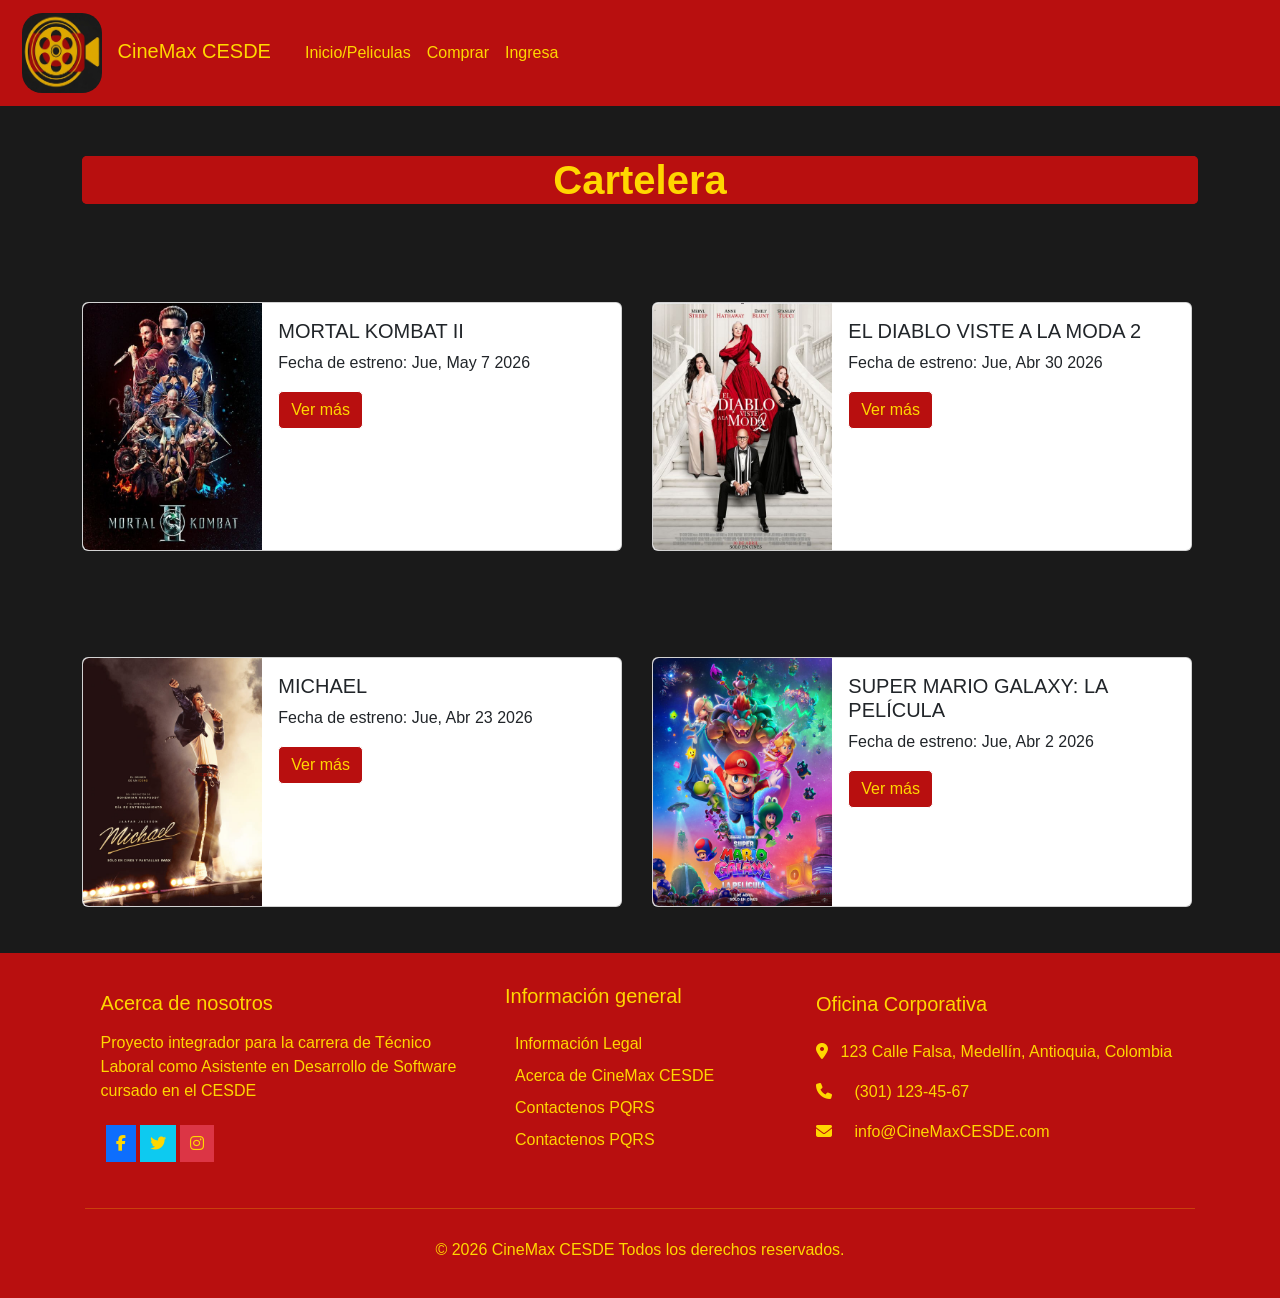
==== commit 7ed398c4: "Se modifican clases en la columna de información general para alinear los links existentes en esta c" ====
--- a/index.html
+++ b/index.html
@@ -26,7 +26,7 @@
                     <span class="navbar-toggler-icon"></span>
                 </button>
                 <section class="collapse navbar-collapse" id="navbarNavAltMarkup">
-                    <sectin class="navbar-nav">
+                    <section class="navbar-nav">
                         <a class="nav-link font_color" aria-current="page"
                             href="./index.html">Inicio/Peliculas</a>
                         <a class="nav-link font_color" href="./purchaseForm.html">Comprar</a>
@@ -140,7 +140,7 @@
                 </section>
 
                 <!-- Quick Links -->
-                <section class="col-lg-2 col-md-6">
+                <section class="col-lg-3 col-md-6">
                     <h5 class="mb-4">Información general</h5>
                     <ul class="list-unstyled">
                         <li class="mb-2"><a href="#" class="footer-link">Información Legal</a></li>
--- a/CSS/style.css
+++ b/CSS/style.css
@@ -10,7 +10,7 @@
     border-radius: 5px;
     background-color: #B80F0F;
     color: #FFD700;
-        border: 1px solid white;
+    border: 1px solid white;
 
 }
 
@@ -26,11 +26,9 @@
 
 /*Efecto al poner el cursor sobre un boton*/
 .allButton:hover{
-    border: 1px solid #c6c6c6;
-    box-shadow: 0 1px 1px #000001;
+    border: 2px solid #c6c6c6;
     color: #FFD700;
     background-color: #B80F0F;
-
     
 }
 
